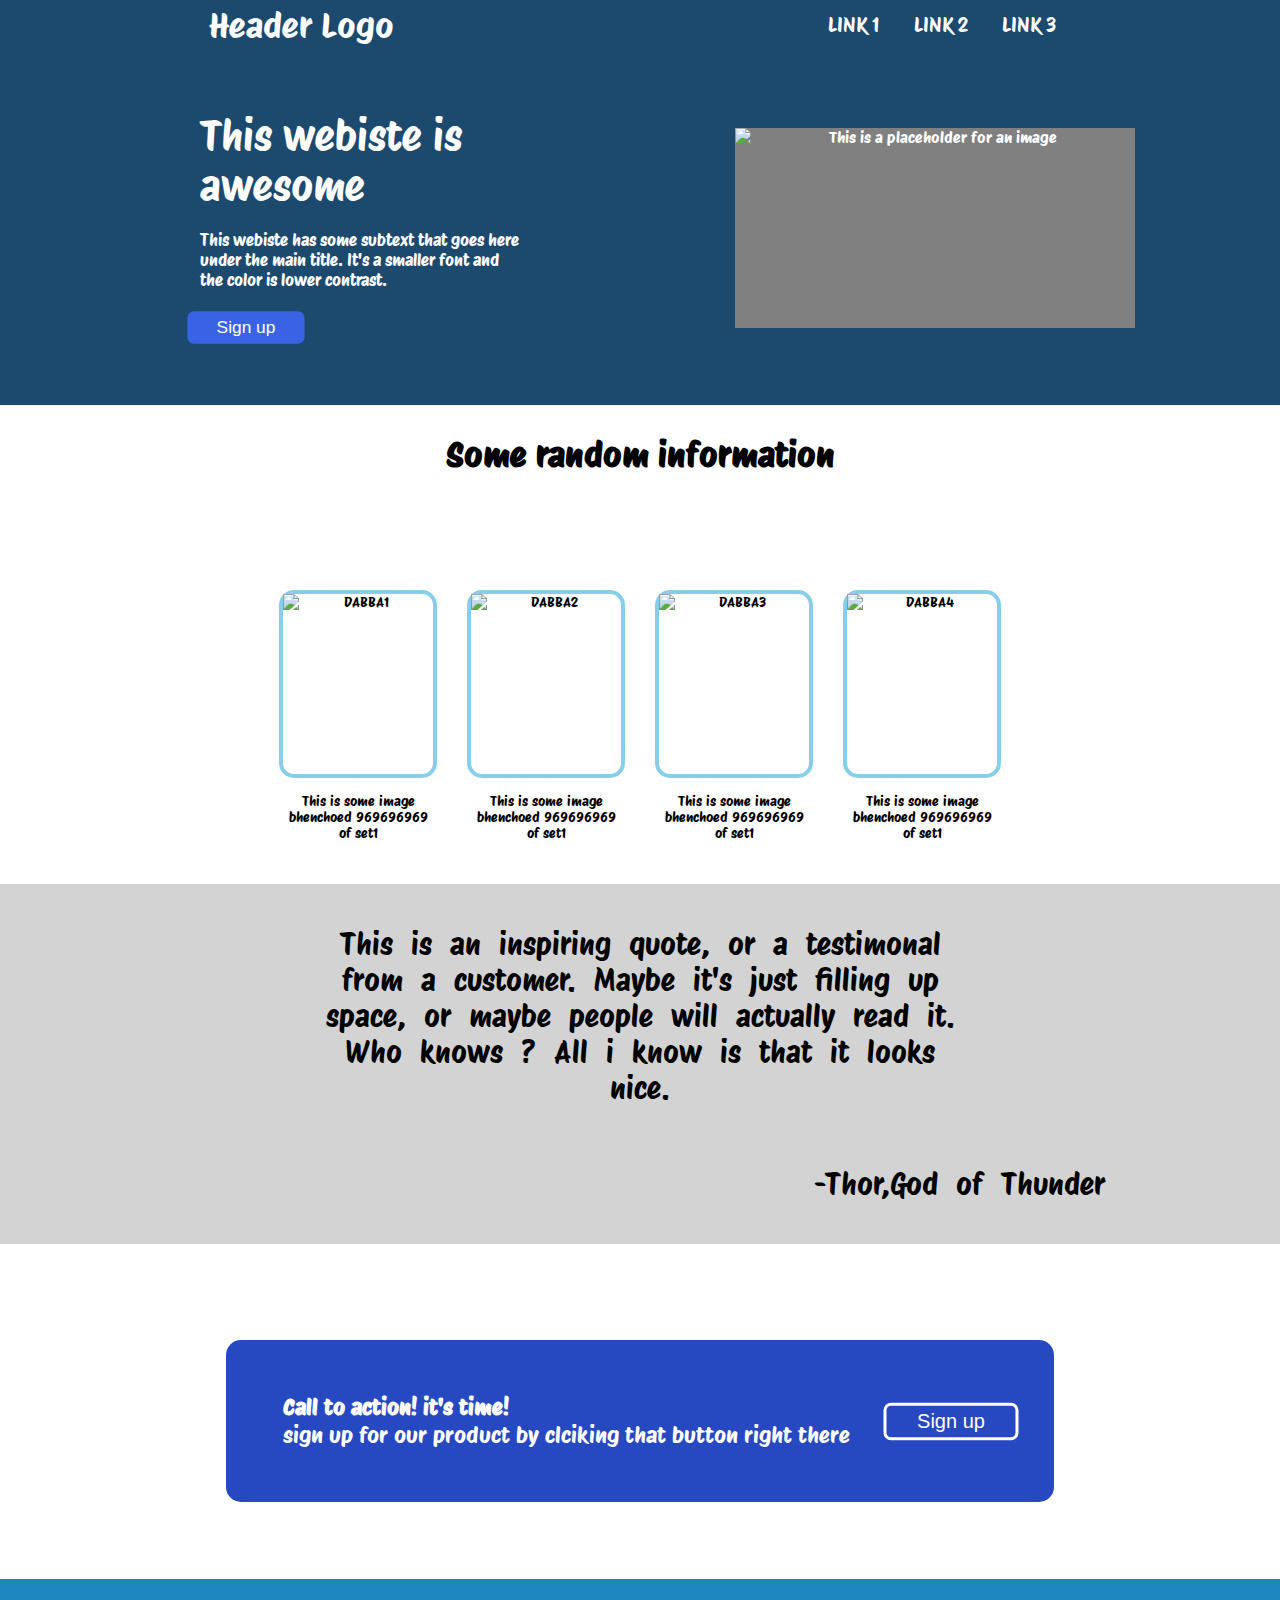
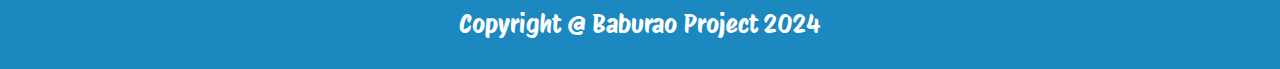
==== index.html @ eed62419 "Update and rename new.html to index.html" ====
<!DOCTYPE html>
<html lang="en">
<head>
    <meta charset="UTF-8">
    <meta name="viewport" content="width=device-width, initial-scale=1.0">
    <title>Odin Project</title>
    <link rel="stylesheet" href="new.css">
    <link rel="preconnect" href="https://fonts.googleapis.com">
<link rel="preconnect" href="https://fonts.gstatic.com" crossorigin>
<link href="https://fonts.googleapis.com/css2?family=Exo+2:wght@600&family=Protest+Riot&display=swap" rel="stylesheet">
</head>
<body>
    <header class="odinheader">
        <label >Header Logo</label>
        
        <nav>
            <a href="#" target="_blank">LINK 1</a></li>
            <a href="#" target="_blank">LINK 2</a></li>
            <a href="#" target="_blank">LINK 3</a></li>
            
        </nav>
    </header>
    <div class="row">
        <div class="r1"><p class="imptext"><span id="awesome">This webiste is awesome</span> <br>
            <br>
            This webiste has some subtext that goes here under the main title.
            It's a smaller font and the color is lower contrast. 
            <br><br>
            <button class="signup">Sign up</button>
        
        </p>
        </div>
        <div class="forimage">
            <img class=dabbaimage src="" alt="This is a placeholder for an image">
        </div>



    </div>

    <div class="row2">
        <h2>Some random information</h2>
        <div class="mainof4">
            <div class="rimage"><img src="" alt="DABBA1">
            <p>This is some image bhenchoed 969696969 of set1</p>
            </div>
            <div class="rimage"><img src="" alt="DABBA2">
            <p>This is some image bhenchoed 969696969 of set1</p></div>
            <div class="rimage"><img src="" alt="DABBA3">
            <p>This is some image bhenchoed 969696969 of set1</p></div>
            <div class="rimage"><img src="" alt="DABBA4">
            <p>This is some image bhenchoed 969696969 of set1</p></div>

        </div>

        <div class="someimptext">
            <p>This is an inspiring quote, or a testimonal from a
                customer. Maybe it's just filling up space, or maybe
                people will actually read it. Who knows ? All i know
                is that it looks nice. <br>
            </p><p class="thor">-Thor,God of Thunder
            </p>
        </div>
    
        <div class="row4">
            <div class="ad">
                <p><Strong>Call to action! it's time!</Strong><br>
                sign up for our product by clciking that button right there</p>
                <button id="signup2">Sign up</button>
            </div>
        </div>
    </div>
    <footer class="mc">
        <p>Copyright @ Baburao Project 2024</p>
    </footer>
    
</body>
</html>
---- new.css ----
body{
    color:black;
    font-family: 'Exo 2', sans-serif;
    font-family: 'Protest Riot', sans-serif;
    outline: none;
    margin:0px ;
}

.odinheader{
    color: white;
    display: flex;
    background-color: rgb(28, 74, 111);
    align-items: center;
    justify-content: space-around;
    height: 50px;
}

.odinheader label{
    font-size: 35px;
    
}

header nav  a{
    color: black;
    margin: 15px;
    font-weight: lighter;
    text-decoration: none;
    color: white;
    font-size: 20px;

}

.row{
    display: flex;
    height: 35vh;
    width: 100%;
    padding: 20px;
    flex-wrap: nowrap;
    justify-content: space-around;
    align-items: center;    
    background-color: rgb(28, 74, 111);
    color: white;
    flex-grow: 1;

}
.row .forimage{
    display: flex;
    text-align: center;
    align-items: center;
    padding:20px;
    flex-grow: 1;
    margin: 15px;
    
}
.forimage img::placeholder{
    text-align: center;

}
.row .r1{

    display: flex;
    justify-content: center;
    align-items: center;
    padding:20px;
    width: 50%;

}

.dabbaimage{
    background-color: gray;
    height: 200px;
    width: 400px;
    text-align: center;
}

#awesome{
    font-size: 42px;
}
.imptext{
    font-size: 17px;
    width: 50%;
}

.signup{
    border-radius: 5px;
    margin: 5px 1px;
    width: 90px;
    height: 25px;
    background-color: #3a62e5;
    color: white;
    outline: none;
    border: none;
    scale: 1.3;
}


.row2{
    text-align: center;
    font-size: 1.45rem;
}
.mainof4{
    
    display: flex;
    height: 40vh;
    justify-content: center;
    align-items: center;
    color: black;
    font-size: 14px;
    font-weight: lighter;

}

.rimage{
    height: 180px;
    display: flex;
    flex-direction: column;
    width: 150px;
    border-radius: 15px;
    border:4px solid skyblue;
    margin:15px;
    display: block;
}

.rimage img{
    min-width:150px;
    
    min-height: 185px;
}



.someimptext{
    display: flex;
    flex-direction: column;
    justify-content: center;
    align-items: center;
    height: 40vh;
    width: 100%;
    background-color: lightgray;
    text-align: center;
    margin: 20px 0px;
}

.someimptext p{
    text-align: center;
    width: 50%;
    word-spacing: 10px;
    font-size: 30px;
    font-weight: lighter;
}
.thor{
    align-self: flex-end;
}

.row4{
    height: 35vh;
    text-align: left;
    display: flex;
    flex-direction: row;
    justify-content: center;
    align-items: center;

}

.ad{
    background-color: #2648c1;
    width: 60%;
    padding: 30px;
    color: white;
    border-radius: 15px;

    display: flex;
    align-items: center;
    justify-content: space-around;
}
#signup2{
    border-radius: 5px;
    margin: 5px 1px;
    width: 90px;
    height: 25px;
    background-color:#2648c1;
    color:white;
    outline: none;
    border:2px solid white;
    scale: 1.5;
}

.mc{
    height: 10vh;
    background-color: rgb(27, 137, 192);
    display: flex;
    justify-content: center;
    align-items: center;
    color: white;
    font-size: 25px;
}
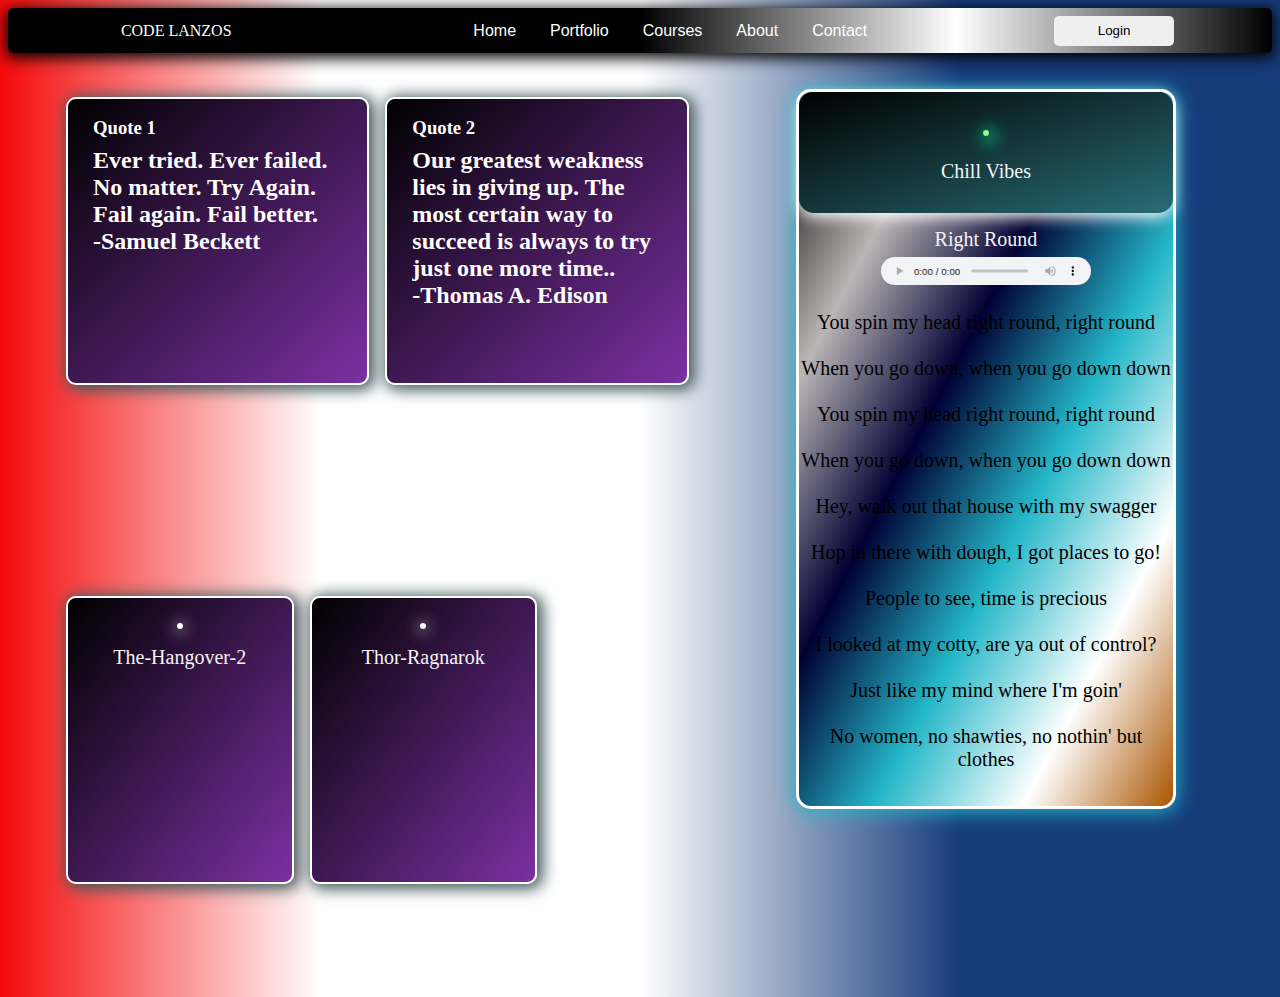
==== commit c65e8ea4: "Add files via upload" ====
--- a/index.html
+++ b/index.html
@@ -3,76 +3,162 @@
 <head>
     <meta charset="UTF-8">
     <meta name="viewport" content="width=device-width, initial-scale=1.0">
-    <title>Odin Project</title>
-    <link rel="stylesheet" href="new.css">
+    <title>PORTFOLIO</title>
+    <link rel="stylesheet" href="indexstyle.css">
+    <link rel="stylesheet" href="indexstyle2.css">
+    <link rel="stylesheet" href="indexstyle3.css">
     <link rel="preconnect" href="https://fonts.googleapis.com">
 <link rel="preconnect" href="https://fonts.gstatic.com" crossorigin>
-<link href="https://fonts.googleapis.com/css2?family=Exo+2:wght@600&family=Protest+Riot&display=swap" rel="stylesheet">
+<link href="https://fonts.googleapis.com/css2?family=Exo+2&display=swap" rel="stylesheet">
+<script src="https://kit.fontawesome.com/39562cbc06.js" crossorigin="anonymous"></script>
 </head>
 <body>
-    <header class="odinheader">
-        <label >Header Logo</label>
+    
+    <div class="mainWindow">
+        <nav class="navdiv">
+            <div>
+            <i class="fa-solid fa-ghost"></i>
+            <p id="cl" >CODE LANZOS</p>
+        </div>
+            <ul>
+                <li><a href="#" class="navlink">Home</a></li>
+                <li><a href="#" class="navlink">Portfolio</a></li>
+                <li><a target="_blank" href="https://htmlcheatsheet.com/css/" class="navlink">Courses</a></li>
+                <li><a href="#" class="navlink">About</a></li>
+                <li><a target="_blank" href="https://www.instagram.com/murali.manas30/" class="navlink">Contact</a></li>
+    
+            </ul>
+            <a target="_blank"
+            href="https://muralimanas30.github.io/1/"><button type="button"> Login <i class="fa-solid fa-right-to-bracket"></i></button></a>
+            <i id="menu" class="fa-solid fa-bars"></i>
         
-        <nav>
-            <a href="#" target="_blank">LINK 1</a></li>
-            <a href="#" target="_blank">LINK 2</a></li>
-            <a href="#" target="_blank">LINK 3</a></li>
-            
+        
         </nav>
-    </header>
-    <div class="row">
-        <div class="r1"><p class="imptext"><span id="awesome">This webiste is awesome</span> <br>
-            <br>
-            This webiste has some subtext that goes here under the main title.
-            It's a smaller font and the color is lower contrast. 
-            <br><br>
-            <button class="signup">Sign up</button>
         
-        </p>
+        <br><br>
+        <div class="row1col2">
+            <div class="row1">
+                <div class="para1">
+                        <h3>Quote 1</h3>
+                        <h2>Ever tried. Ever failed.
+                        No matter. Try Again.
+                        Fail again.<Strong> Fail better.</Strong>
+                        <br>-Samuel Beckett</h2>
+                    
+                </div>
+                <div class="para2">
+                    <h3>Quote 2</h3>
+                    <h2>Our greatest weakness
+                        lies in giving up.
+                        The most certain way to succeed
+                        is always to try 
+                        <Strong> just one more time..</Strong>
+                    <br>-Thomas A. Edison</h2>
+                </div>
+                <div class="para3">
+                    <img id="hangover" src="https://static3.srcdn.com/wordpress/wp-content/uploads/2020/04/The-Hangover-2.jpg" alt="">
+                    <p>The-Hangover-2</p>
+                </div>
+                <div class="para3">
+                    <img id="hangover" src="https://sm.ign.com/t/ign_in/review/t/thor-ragna/thor-ragnarok-review_33jv.1200.jpg" alt="">
+                    <p>Thor-Ragnarok</p>
+                </div>
+            </div>
+            <div class="col2">
+                <div class="songimage">
+                    <p></p>
+                        <img id="catmusic" src="https://i.pinimg.com/474x/0b/72/30/0b723045c4946b9fd722c2727fc3676d.jpg" alt="">
+                    <p>Chill Vibes</p>
+                </div>
+                <p style="margin: 15px 0px 0px 0px;">Right Round</p>
+                
+                <audio controls loop autoplay>
+                    <source src="rightRound.mp3" type="audio/ogg">
+                    
+                </audio>
+                <p class="lyrics">You spin my head right round, right round
+                        <br><br>When you go down, when you go down down
+                        <br><br>You spin my head right round, right round
+                        <br><br>When you go down, when you go down down
+                        <br><br>Hey, walk out that house with my swagger
+                        <br><br>Hop in there with dough, I got places to go!
+                        <br><br>People to see, time is precious
+                        <br><br>I looked at my cotty, are ya out of control?
+                        <br><br>Just like my mind where I'm goin'
+                        <br><br>No women, no shawties, no nothin' but clothes
+                        <br><br>No stoppin' now, my Pirellis on roll
+                        <br><br>I like my jewelry that's always on whoa
+                        <br><br>I know the storm is comin'
+                        <br><br>My pockets keep tellin' me it's gonna shower
+                        <br><br>Call up my homies, it's on
+                        <br><br>Then pop in the next 'cause this mix'll be ours
+                        <br><br>We keep a fade-away shot
+                        <br>r>'Cause we ballin' it's Platinum Patron that be ours
+                        <br><br>Lil mama, I owe you just like the flowers
+                        <br><br>Girl, you the drink with all that goodie powers
+                        <br><br>You spin my head right round, right round
+                        <br><br>When you go down, when you go down down
+                        <br><br>You spin my head right round, right round
+                        <br><br>When you go down, when you go down down
+                        <br><br>From the top of the pole I watch her go down
+                        <br><br>She got me throwin' my money around
+                        <br><br>Ain't nothin' more beautiful to be found
+                        <br><br>It's goin' down down
+                        <br><br>From the top of the pole I watch her go down
+                        <br><br>She got me throwin' my money around
+                        <br><br>Ain't nothin' more beautiful to be found
+                        <br><br>It's goin' down down
+                        <br><br>Hey, shawty must know I'm the man
+                        <br><br>My money love her like her number one fan
+                        <br><br>Don't open my mouth, let her talk to my fans
+                        <br><br>My Benjamin Franklins
+                        <br><br>A couple of grands, I got rubber bands
+                        <br><br>My paper planes makin' her dance
+                        <br><br>Get dirty all night, that's part of my plan
+                        <br><br>We buildin' castles that's made out of sand
+                        <br><br>She's amazin', fire blazin'
+                        <br><br>Hotter than Cajun, girl won't you move a lil' closer?
+                        <br><br>Time to get paid, it's maximum wage
+                        <br><br>That body belong on a poster
+                        <br><br>I'm in a daze, that bottom is wavin' at me
+                        <br><br>Like, "Damn it, I know you"
+                        <br><br>You wanna shoot like a gun out of holster
+                        <br><br>Tell me whatever and I'll be your gopher
+                        <br><br>You spin my head right round, right round
+                        <br><br>When you go down, when you go down down
+                        <br><br>You spin my head right round, right round
+                        <br><br>When you go down, when you go down down
+                        <br><br>From the top of the pole I watch her go down
+                        <br><br>She got me throwin' my money around
+                        <br><br>Ain't nothin' more beautiful to be found
+                        <br><br>It's goin' down down
+                        <br><br>From the top of the pole I watch her go down
+                        <br><br>She got me throwin' my money around
+                        <br><br>Ain't nothin' more beautiful to be found
+                        <br><br>It's goin' down down
+                        <br><br>Yeah, I'm spendin' my money (ah), I'm out of control (ah)
+                        <br><br>Somebody help me she takin' my bank roll
+                        <br><br>But I'm king of the club (ah) and I'm wearin' the crown
+                        <br><br>Poppin' these bottles, touchin' these models
+                        <br><br>Watchin' they asses go down down
+                        <br><br>You spin my head right round, right round
+                        <br><br>When you go down, when you go down down
+                        <br><br>You spin my head right round, right round
+                        <br><br>When you go down, when you go down down (ah)
+                        <br><br>You spin my head right round, right round (ah)
+                        <br><br>When you go down, when you go down down (ah)
+                        <br><br>You spin my head right round, right round (ah)
+                        <br><br>When you go down, when you go down down
+                </p>
+            </div>
         </div>
-        <div class="forimage">
-            <img class=dabbaimage src="" alt="This is a placeholder for an image">
-        </div>
+
+        
+</div>
+   
 
 
 
     </div>
-
-    <div class="row2">
-        <h2>Some random information</h2>
-        <div class="mainof4">
-            <div class="rimage"><img src="" alt="DABBA1">
-            <p>This is some image bhenchoed 969696969 of set1</p>
-            </div>
-            <div class="rimage"><img src="" alt="DABBA2">
-            <p>This is some image bhenchoed 969696969 of set1</p></div>
-            <div class="rimage"><img src="" alt="DABBA3">
-            <p>This is some image bhenchoed 969696969 of set1</p></div>
-            <div class="rimage"><img src="" alt="DABBA4">
-            <p>This is some image bhenchoed 969696969 of set1</p></div>
-
-        </div>
-
-        <div class="someimptext">
-            <p>This is an inspiring quote, or a testimonal from a
-                customer. Maybe it's just filling up space, or maybe
-                people will actually read it. Who knows ? All i know
-                is that it looks nice. <br>
-            </p><p class="thor">-Thor,God of Thunder
-            </p>
-        </div>
-    
-        <div class="row4">
-            <div class="ad">
-                <p><Strong>Call to action! it's time!</Strong><br>
-                sign up for our product by clciking that button right there</p>
-                <button id="signup2">Sign up</button>
-            </div>
-        </div>
-    </div>
-    <footer class="mc">
-        <p>Copyright @ Baburao Project 2024</p>
-    </footer>
-    
 </body>
-</html>
+</html>--- a/indexstyle.css
+++ b/indexstyle.css
@@ -0,0 +1,247 @@
+*,*::after,*::before{
+    box-sizing: border-box;
+}
+
+
+body{
+    outline: none;
+    overflow-x: hidden;
+    border: none;
+    margin: none;
+    background:linear-gradient(to right ,#f50909,#fff,#fff,#163b7b,#163b7b);
+    color: white;
+}
+
+.mainWindow{
+    min-height: 100vh;
+
+
+    width: 100%;    
+}
+
+
+.navdiv{
+    display: flex;
+    height: 5vh;
+    width: 100%;
+    justify-content:space-around;
+    align-items: center;
+    flex-grow: 1;
+    background:linear-gradient(to right,#000,#000,#000,#fff,#000);
+    border-radius: 5px;
+    padding: 12px;
+    box-shadow: 0px 3px 15px 2px black;
+    
+}
+.navdiv i{
+    scale: 2;
+}
+
+.navdiv ul li{
+    display: inline-block;
+    margin: 5px 15px;
+}
+.navdiv ul li a{
+    text-align: center;
+    font-family: sans-serif;
+    color: white;
+    text-decoration: none;
+    transition: all 0.2s;
+}
+
+.navdiv ul li a:hover,.navdiv i:hover{
+    color: orange;
+    text-decoration: none;
+    text-decoration: underline;
+
+}
+#cl{
+    display: inline; margin: 0px 15px;
+}
+
+
+.navdiv button{
+    border-radius: 5px;
+    height: 30px;
+    width: 120px;
+    transition: all 0.3s;
+    border: none;
+    outline: none;
+}
+.navdiv button i{
+    scale:1;
+    display: inline;
+}
+
+.navdiv button:hover{
+    background-color: orange;
+    color: white;
+    font-size: 15px;
+    box-shadow: 0px 1px 10px 1px orange;
+    
+}
+
+.navdiv #menu{
+    display: none;
+}
+#menu:hover{
+    color: orange;
+}
+
+#menu:active{
+    .navdiv ul{
+        display: block;
+    }
+}
+
+
+.ftr{
+    height: 10vh;
+    width: 100%;
+    background:linear-gradient(to top right,#000000,#8046c2,#a013cb,#4906bc,#000);
+    display: flex;
+    justify-content: center;
+    align-items: center;
+    border-radius: 10px;
+    box-shadow: 0px -4px 10px 2px rgb(16, 153, 207);
+
+
+    
+    
+}
+
+.ftr p{
+    font-family: 'Franklin Gothic Medium', 'Arial Narrow', Arial, sans-serif;
+    font-size: 20px;
+
+
+}
+
+
+
+
+
+
+
+
+
+
+
+
+
+
+
+
+
+
+@media only screen and (max-width:925px){
+    
+    .navdiv ul{
+        display: none;
+    }
+    #cl{
+        display: inline; margin: 0px 15px;
+    }
+    .navdiv #menu{
+        display: block;
+        align-self:flex-end;
+        transform: translate(25px,0px);
+        transition: all 0.2s;
+    }      
+    .navdiv button{
+        transition: transform ease-in-out 0.0s;
+        transform: translate(120px,0px);
+    }
+}
+
+@media only screen and (max-width:675px){
+    
+    .navdiv ul{
+        display: none;
+    }
+    .navdiv #menu{
+        display: block;
+        align-self:flex-end;
+        transform: translate(+10px,0px);
+    }      
+    .navdiv button{
+        transition: transform  0.0s;
+        transform: translate(80px,0px);
+        scale: 0.9;
+    }
+}
+
+@media only screen and (max-width:436px){
+    
+    .navdiv ul{
+        display: none;
+    }
+    .navdiv #menu{
+        display: block;
+        align-self:flex-end;
+        transform: translate(-3px,-3px);
+        
+    }      
+    .navdiv button{
+        transition: transform  0.62s;
+        transform: translate(0px,0px);
+        
+    }
+    .ftr{
+        position: relative;
+        
+    }
+}
+
+
+@media only screen and (max-width:391px){
+    
+    .navdiv ul{
+        display: none;
+    }
+    .navdiv #menu{
+        display: block;
+        align-self:flex-end;
+        transform: translate(-3px,-3px);
+        scale: 1.3;
+    }      
+    .navdiv button{
+        transition: transform  0.62s;
+        transform: translate(0px,0px);
+        scale: 0.8;
+    }
+}
+
+
+@media only screen and (max-width:330px){
+    
+    .navdiv ul{
+        display: none;
+    }
+    .navdiv #menu{
+        display: block;
+        align-self:flex-end;
+        transform: translate(-3px,-3px);
+        scale: 1.0s;
+    }      
+    .navdiv button{
+        transition: transform  0.62s;
+        transform: translate(0px,0px);
+        scale: 0.75;
+        
+    }
+    #cl{
+        display: inline; margin: 0px 0px;
+    }
+    .navdiv i{
+        display: inline;
+        margin-right: 0px;
+
+    }
+    footer{
+        display: none;
+    }
+    
+    
+
+}--- a/indexstyle2.css
+++ b/indexstyle2.css
@@ -0,0 +1,119 @@
+.row1col2{
+    display: flex;
+    gap: 30px;
+    
+}
+
+
+.row1{
+    display:inline-flex;
+    flex-wrap: wrap;
+    top: 80px;
+    height: 100vh;
+    transform: translate(50px,0px);
+    width: 60%;
+    
+    
+
+
+}
+
+.row1 .para1,.row1 .para2,.row1 .para3{
+    text-align: center;
+    min-width: 30%;
+    max-width: 40%;
+    min-height:15vh;
+    max-height: 32vh;
+    overflow: auto;
+    overflow: auto;
+    border: 2px solid white;
+    border-radius: 10px;
+    padding: 10px;
+    margin: 8px ;
+    box-shadow: 0px 3px 10px 3px #7b30a3 inset;
+    box-shadow: 3px 2px 15px 3px #40585c;
+    background:linear-gradient(to top left,#7b30a3,#000);
+    
+}
+
+.para1 h3,h2,.para2 h3,h2{
+    text-align: left;
+    overflow: auto;
+    margin: 8px 15px;
+}
+#hangover{
+    max-height: 85%;
+    max-width: 90%;
+    transform:translate(0px,7px);
+    border-radius: 5px;
+    border: 3px solid white;
+    box-shadow:0px 1px 15px 1px whitesmoke;
+    transition: all 0.2s;
+}
+#hangover:hover{
+    max-width: 95%;
+    box-shadow:0px 1px 15px 1px red;
+}
+.para3 p,.col2 p{
+    position: relative;
+    font-size: 20px;
+    color: whitesmoke;
+    
+}
+
+
+
+
+.col2{
+    display:inline-flex;
+    flex-direction: column;
+    align-items: center;
+    height: 80vh;
+    min-height: 60vh;
+    width: 30%;
+    border: 3px solid white;
+    border-radius: 15px;
+    box-shadow:0px 2px 20px 1px #24b7c8;
+    background:linear-gradient(to top left,#a50,#fff,#24b7c8,#003,#bbb6b6,#000);
+}
+
+.songimage{
+    padding: 10px;
+    height: 60%;
+    width: 100%;
+    background:linear-gradient(to top left,#286d75,#000);
+    border-radius: 15px;
+    box-shadow:0px 4px 15px #fff;
+    text-align: center;
+    
+}
+
+
+#catmusic{
+    
+    max-width: 70%;
+    max-height: 70%;
+    
+    border: 3px solid palegreen;
+    border-radius: 10px;
+    box-shadow: 3px 3px 15px 5px rgb(13, 163, 113);
+
+}
+#catmusic:hover{
+    transform: scale(1.05);
+    box-shadow: 3px 3px 25px 5px rgb(13, 113, 163);
+}
+
+.col2 audio{
+    scale: 0.7;
+    min-height: 40px;
+
+    margin-bottom: 0px 0px;
+}
+
+.col2 .lyrics{
+    text-align: center;
+    font-size: 20px;
+    color:black;
+    overflow: auto;
+}--- a/indexstyle3.css
+++ b/indexstyle3.css
@@ -0,0 +1,38 @@
+@media only screen and (max-width:431px) {
+    
+    
+    .row1col2{
+        display: flex;
+        width: 100%;
+        height: 100%;
+        flex-flow: column-reverse;
+        align-items: center;
+   }
+    .row1 .para1,.row1 .para2,.row1 .para3,.row1 .para4{
+            position: relative;
+            margin: 15px;
+            min-width: 80%;
+            min-height: 30%;
+            transform: translate(-12.5%,0px);
+    }
+    .col2 audio{
+        scale: 0.8;
+    }
+
+
+    
+    .col2{
+        display: flex;
+        flex-flow: column;
+
+        width: 85%;
+    }
+    .col2 .lyrics{
+        max-height: 20%;
+    }
+    .row1{
+        width: 100%;
+        margin-bottom: 20px;
+    }
+}
+
